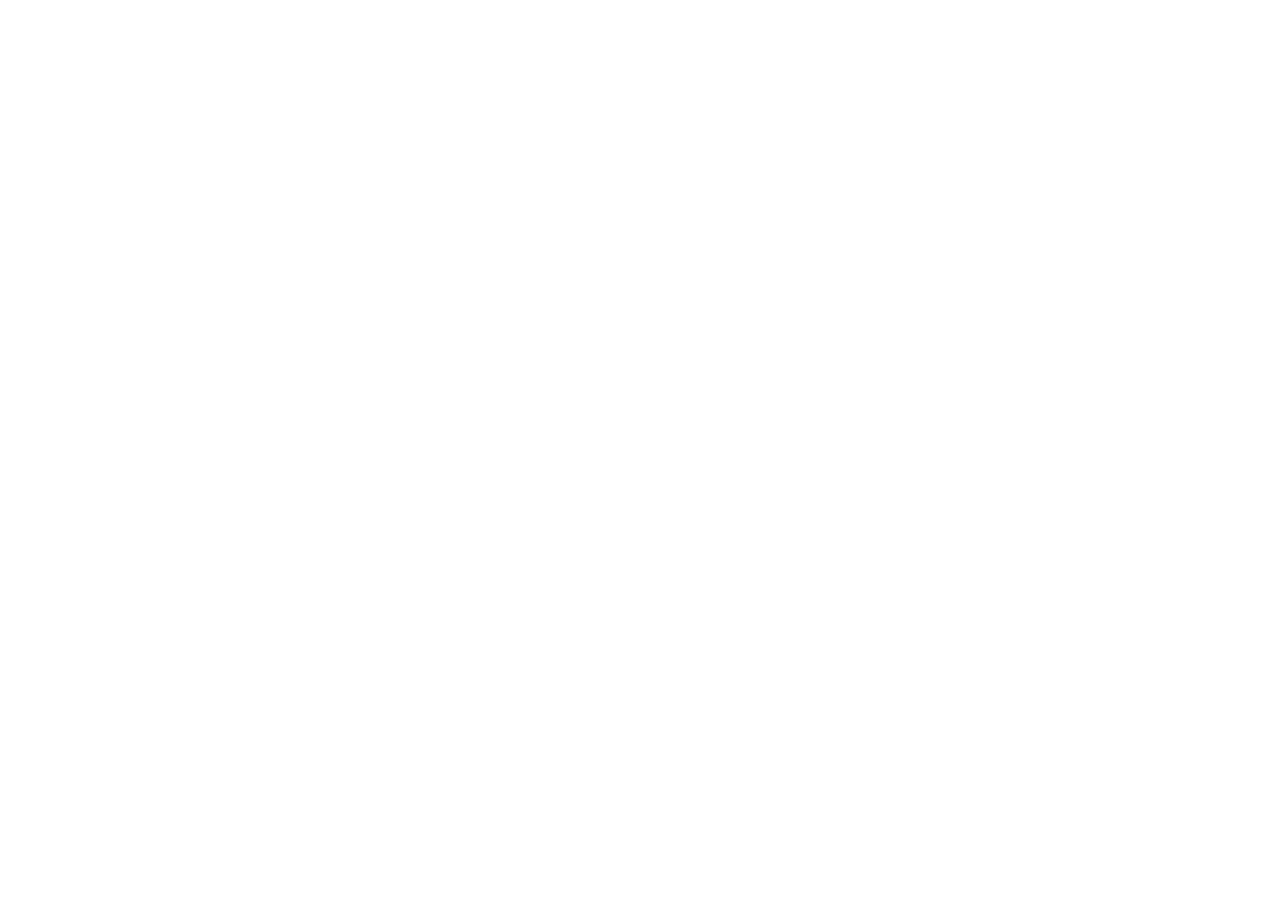
==== site.html @ 4b3e8871 "Add files via upload" ====
<!DOCTYPE html>
<html lang="pt-br">
<head>
    <meta charset="UTF-8">
    <meta http-equiv="X-UA-Compatible" content="IE=edge">
    <meta name="viewport" content="width=device-width, initial-scale=1.0">
    <link rel="stylesheet" href="site.css">
    <title>Document</title>
</head>
<body>
    
</body>
</html>
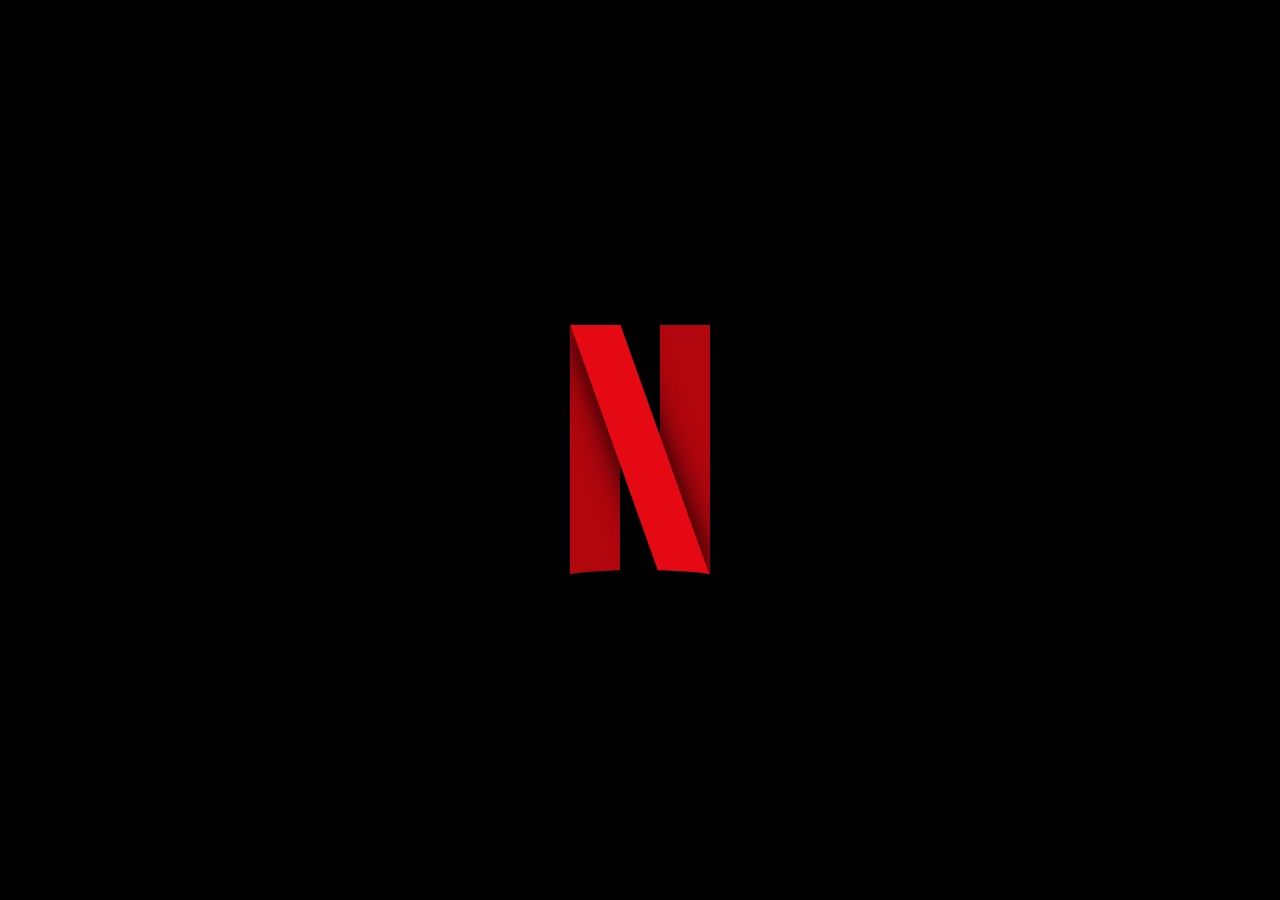
==== commit d39b6d84: "Add files via upload" ====
--- a/site.html
+++ b/site.html
@@ -5,9 +5,12 @@
     <meta http-equiv="X-UA-Compatible" content="IE=edge">
     <meta name="viewport" content="width=device-width, initial-scale=1.0">
     <link rel="stylesheet" href="site.css">
-    <title>Document</title>
+    <title>Dev envonvente-Netflix</title>
 </head>
 <body>
-    
+    <div>
+        <div class="netflix"></div>
+        <div class="crazy"></div>
+    </div>
 </body>
 </html>--- a/site.css
+++ b/site.css
@@ -0,0 +1,59 @@
+*{
+   margin: 0;
+   padding: 0;
+   box-sizing: border-box;
+   font-family: sans-serif;
+       
+}
+body{
+
+    display: flex;
+    align-items: center;
+    justify-content: center;
+    min-height: 100vh;
+    background-color: black;
+}
+.netflix{
+    width: 140px;
+    height: 250px;
+    position: relative;
+    background: linear-gradient(
+        90deg,
+        #b1060e 0px,
+        #b1060e 50px,
+        transparent 50px,
+        transparent 90px,
+        #b1060e 90px,
+        #b1060e 140px  
+    )
+}
+.netflix::before,
+.netflix::after{
+    content: "";
+    display: block;
+    position: absolute;
+}
+.netflix::before{
+    width: 50px;
+    height: 250px;
+    top: 0;
+    left: 45px;
+    background-color: #e50914;
+    transform: skewX(19.6deg);
+    box-shadow: 0 0 30px #000;
+}
+.netflix::after{
+    width: 190px;
+    height: 25px;
+    top: 245px;
+    left: -25px;
+    border-radius: 50%;
+    background-color: #000;
+}
+.shadow{
+    width: 140px;
+    height: 10px;
+    background-color: #e50914;
+    border-radius: 50%;
+    margin-top: 50px;
+}